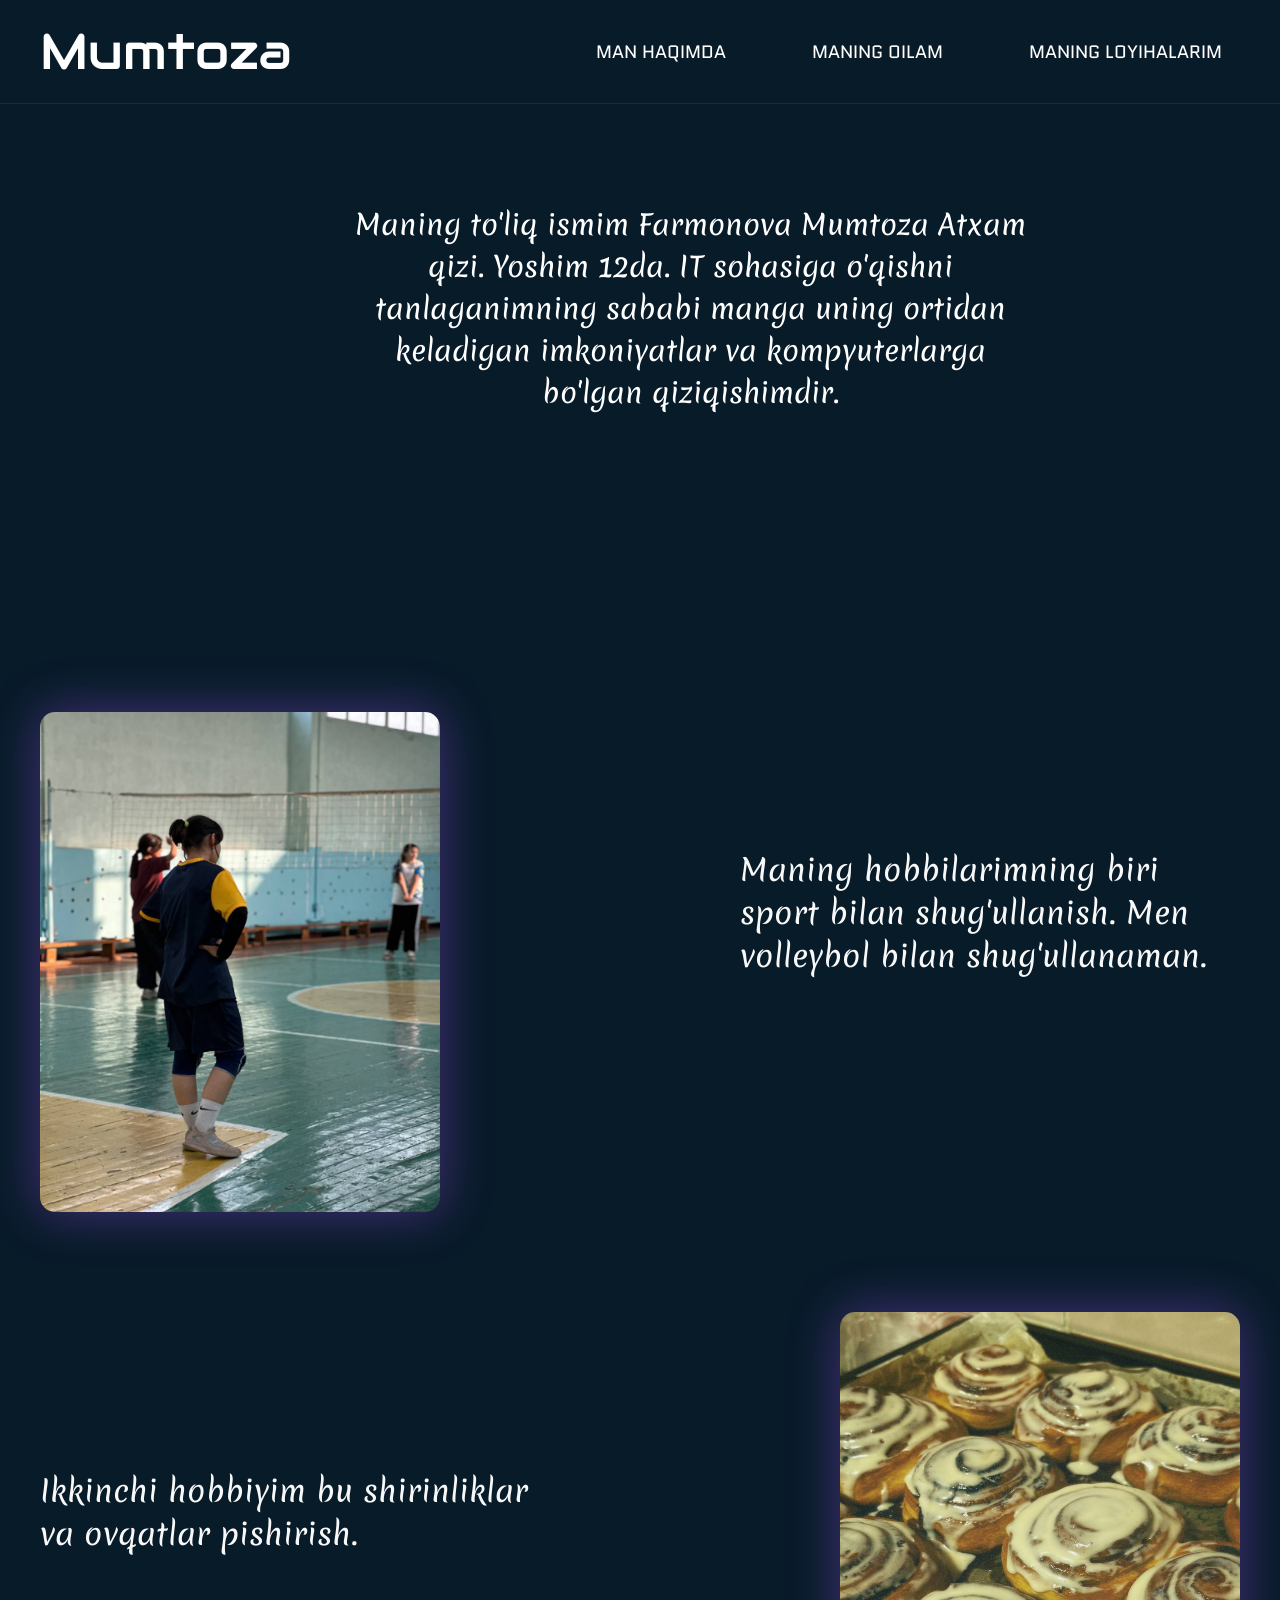
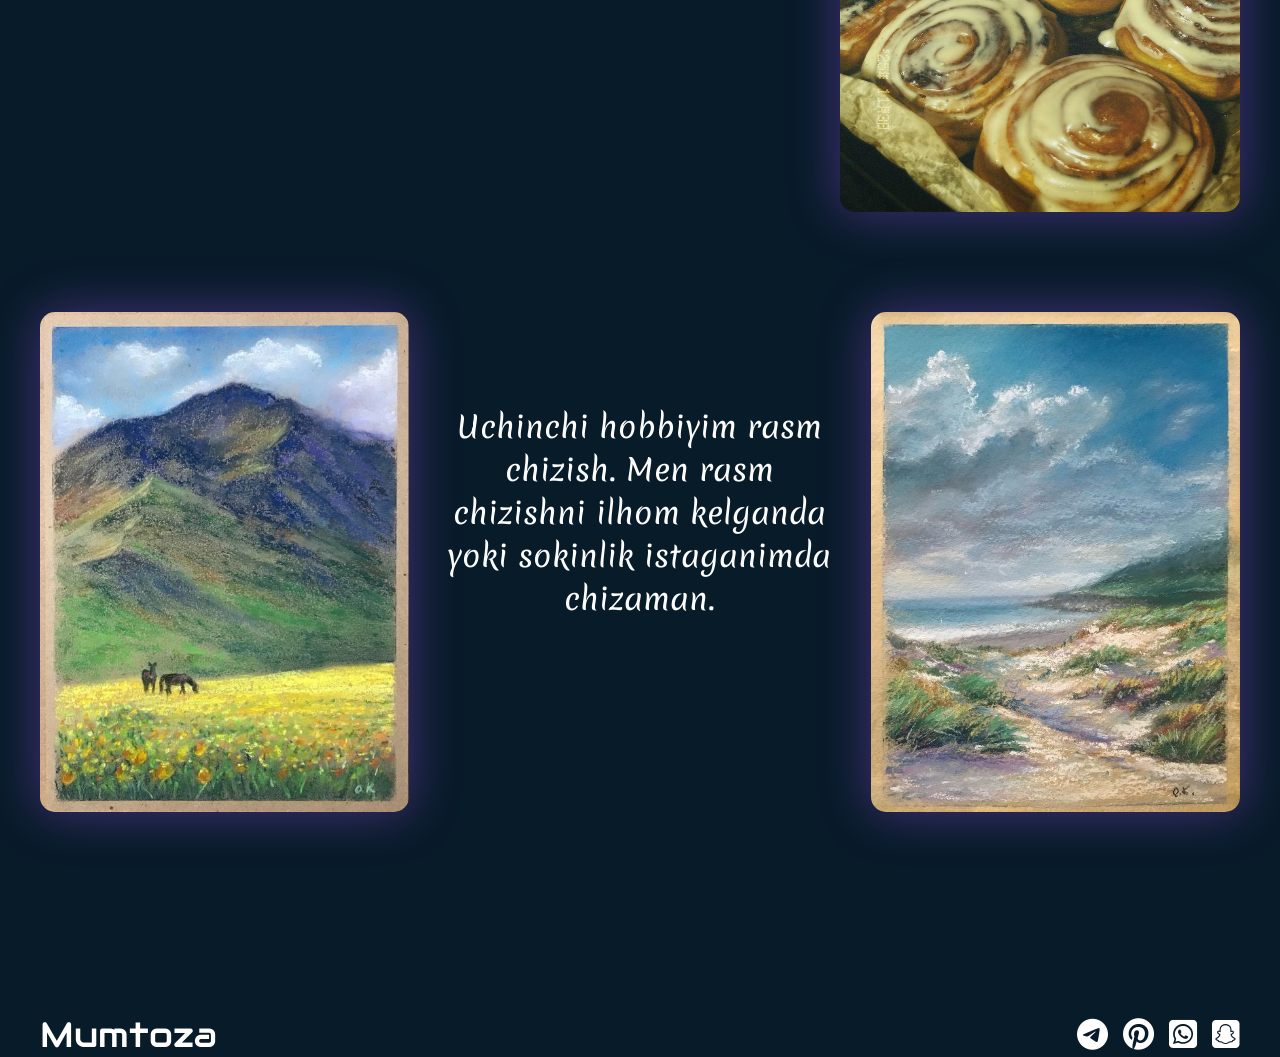
==== aboutme.html @ ce959ae4 "first commit" ====
<!DOCTYPE html>
<html lang="en">
<head>
<meta charset="UTF-8">
<meta name="viewport" content="width=device-width, initial-scale=1.0">
<title>Myself</title>

<link rel="preconnect" href="https://fonts.googleapis.com">
<link rel="preconnect" href="https://fonts.gstatic.com" crossorigin>

<link href="https://fonts.googleapis.com/css2?family=Audiowide&family=Merienda:wght@300..900&family=Quantico:wght@400;700&display=swap" rel="stylesheet">

<link rel="stylesheet" href="https://cdnjs.cloudflare.com/ajax/libs/font-awesome/6.7.2/css/all.min.css">

<link rel="stylesheet" href="https://cdnjs.cloudflare.com/ajax/libs/animate.css/4.1.1/animate.min.css">

<!-- AOS -->
<link href="https://unpkg.com/aos@2.3.4/dist/aos.css" rel="stylesheet">

<link rel="stylesheet" href="./aboutme.css">
</head>

<body>

<main>

<section class="section-one">

<header class="header">
<div class="container">
<div class="header-box">

<a class="logo animate__animated animate__fadeInLeft" href="/" data-aos="fade-right">
Mumtoza
</a>

<nav class="navbar">
<ul class="navbar-list animate__animated animate__fadeInRight" data-aos="fade-left">

<li class="navbar-item">
<a class="navbar-link" href="./index.html">MAN HAQIMDA</a>
</li>

<li class="navbar-item">
<a class="navbar-link" href="./familiy.html">MANING OILAM</a>
</li>

<li class="navbar-item">
<a class="navbar-link" href="./myproject.html">MANING LOYIHALARIM</a>
</li>

</ul>
</nav>

</div>
</div>
</header>


<section class="section-two">
<div class="container">

<div class="box-one" data-aos="fade-up">

<div class="bout-me-div">

<p class="bout-me">
Maning to'liq ismim Farmonova Mumtoza Atxam qizi. Yoshim 12da. IT sohasiga o'qishni tanlaganimning sababi manga uning ortidan keladigan imkoniyatlar va kompyuterlarga bo'lgan qiziqishimdir.
</p>

</div>

</div>

</div>
</section>

</section>


<section class="section-three">

<div class="container">

<div class="box-two">


<div class="my-hobby" data-aos="fade-right">

<img src="./src/voleybolll.jpg" width="400" height="500">

<div class="desc-of-me-hobby-div">

<p class="desc-of-me-hobby-text">
Maning hobbilarimning biri sport bilan shug'ullanish. Men volleybol bilan shug'ullanaman.
</p>

</div>

</div>



<div class="my-hobby" data-aos="fade-left">

<div class="desc-of-me-hobby-div">

<p class="desc-of-me-hobby-text">
Ikkinchi hobbiyim bu shirinliklar va ovqatlar pishirish.
</p>

</div>

<img src="./src/cinnamarol.png" width="400" height="500">

</div>



<div class="my-hobby" data-aos="zoom-in">

<img src="./src/picture1.png" width="400" height="500">

<div class="desc-of-me-hobby-div">

<p class="desc-of-me-hobby-text-other">
Uchinchi hobbiyim rasm chizish. Men rasm chizishni ilhom kelganda yoki sokinlik istaganimda chizaman.
</p>

</div>

<img src="./src/pictures2.png" width="400" height="500">

</div>


</div>

</div>

</section>

</main>



<footer class="site-footer">

<div class="container">

<div class="footer-box" data-aos="fade-up">

<div class="footer-top-box">

<a class="footer-logo">Mumtoza</a>

<ul class="footer-list">

<li class="footer-item">
<a class="footer-link"><i class="fa-brands fa-telegram fa-2x"></i></a>
</li>

<li class="footer-item">
<a class="footer-link"><i class="fa-brands fa-pinterest fa-2x"></i></a>
</li>

<li class="footer-item">
<a class="footer-link"><i class="fa-brands fa-square-whatsapp fa-2x"></i></a>
</li>

<li class="footer-item">
<a class="footer-link"><i class="fa-brands fa-square-snapchat fa-2x"></i></a>
</li>

</ul>

</div>

</div>

</div>

</footer>


<script src="https://unpkg.com/aos@2.3.4/dist/aos.js"></script>

<script>
AOS.init({
duration:1200,
once:true
});
</script>

</body>
</html>
---- aboutme.css ----
* {
box-sizing: border-box;
}

body,html{
  scroll-behavior: smooth;
}

body {
margin: 0;
background-color:#081b29 ;
color: white; 
}

img {
display: block;
}

.container {
width: 1240px;
margin-inline: auto;
padding-inline: 20px;
}

.section-one {
/* background-image: url("./src/formyself.png"); */
background-color: #081b29; 
/* background-repeat: no-repeat;
background-size: cover; */
padding-bottom: 170px;
}

.header{
  position: sticky;
  top: 0;
  z-index: 1000;
  background: #081b29;
  /* box-shadow: 0 4px 15px rgba(0,0,0,0.5); */
  border-bottom: 1px solid #1f2937;
}

.header-box {
  display: flex;
  justify-content: space-between;
  align-items: center;
  padding-block: 20px;
  }
  
  .logo {
  text-decoration-line: none;
  color: rgb(255, 255, 255);
  font-family: "Audiowide";
  font-size: 50px;
  }
  
  .navbar-list {
  list-style-type: none;
  display: flex;
  gap: 50px;
  padding: 0;
  }
  
  .navbar-link {
  text-decoration-line: none;
  color: white;
  font-family: "Quantico";
  font-size: 18px;
  /* border: 1px solid rgba(255,255,255,0.3); */
  border-radius: 10px;
  padding: 8px 18px;
  transition: 0.4s;
  }
  
  .navbar-link:hover {
    color: #0ef;
  /* background-color: transparent; */
  /* border-color: #4ade80; */
  /* box-shadow: 0 0 15px rgba(74, 175, 222, 0.4); */
  /* color: #ffffff; */
  }


.bout-me-div {
width: 700px;
text-align: center;
margin-left: 300px;
margin-top: 100px;
}

.bout-me {
font-family: "Merienda";
color: #fff;
font-size: 28px;
line-height: 1.5;
}

.my-hobby {
display: flex;
justify-content: space-between;
align-items: center;
}

.desc-of-me-hobby-div {
width: 500px;
}

.desc-of-me-hobby-text {
font-family: "Merienda";
font-size: 30px;
color: #f8f8f8;
}

.desc-of-me-hobby-text-other {
font-family: "Merienda";
font-size: 30px;
color: #fcfcfc;
text-align: center;
width: 400px;
margin-left: 30px;
}

img {
margin-top: 100px;
border-radius: 15px;
box-shadow: 0 0 50px rgba(168, 85, 247, 0.4); 
transition: 0.5s;
}

img:hover {
transform: scale(1.05);
box-shadow: 0 0 80px rgba(56, 189, 248, 0.5);
}

/* .site-footer {
  background-image: url("./src/footer.png");
  } */
  
  .footer-top-box {
    display: flex;
    justify-content: space-between;
    align-items: center;
    margin-top: 200px;
    }
    
    .footer-logo {
    text-decoration-line: none;
    font-family: "Audiowide";
    font-size: 35px;
    }
    
    .footer-list {
    list-style-type: none;
    text-decoration-line: none;
    display: flex;
    color: #f3f3f3;
    font-family: "Audiowide";
    gap: 15px;
    margin: 0;
    padding: 0;
    }

.footer-list-two {
display: flex;
justify-content: space-between;
list-style-type: none;
} 

.footer-list i {
  color: white;
  transition: 0.3s;
}

.footer-list i:hover {
  color: #0ef;
}

.link {
text-decoration-line: none;
font-weight: 500;
font-family: "Quantico";
}
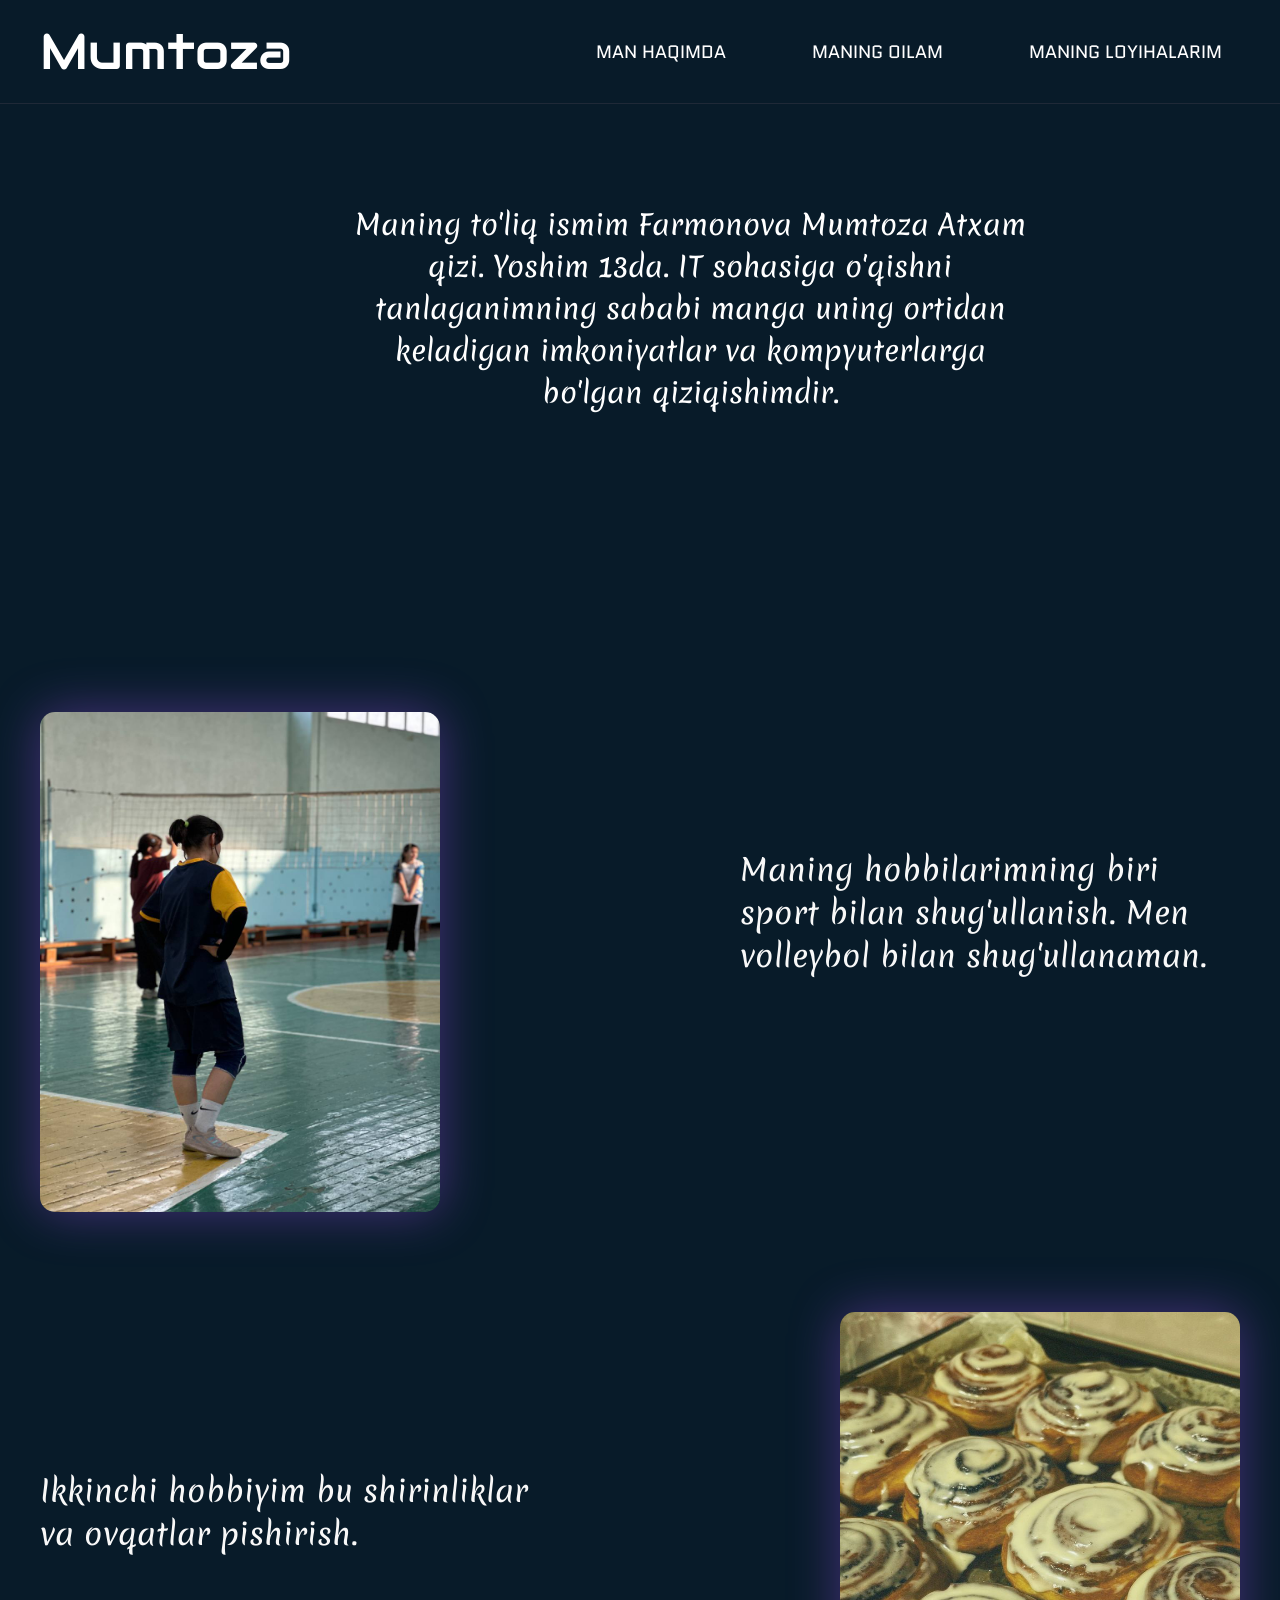
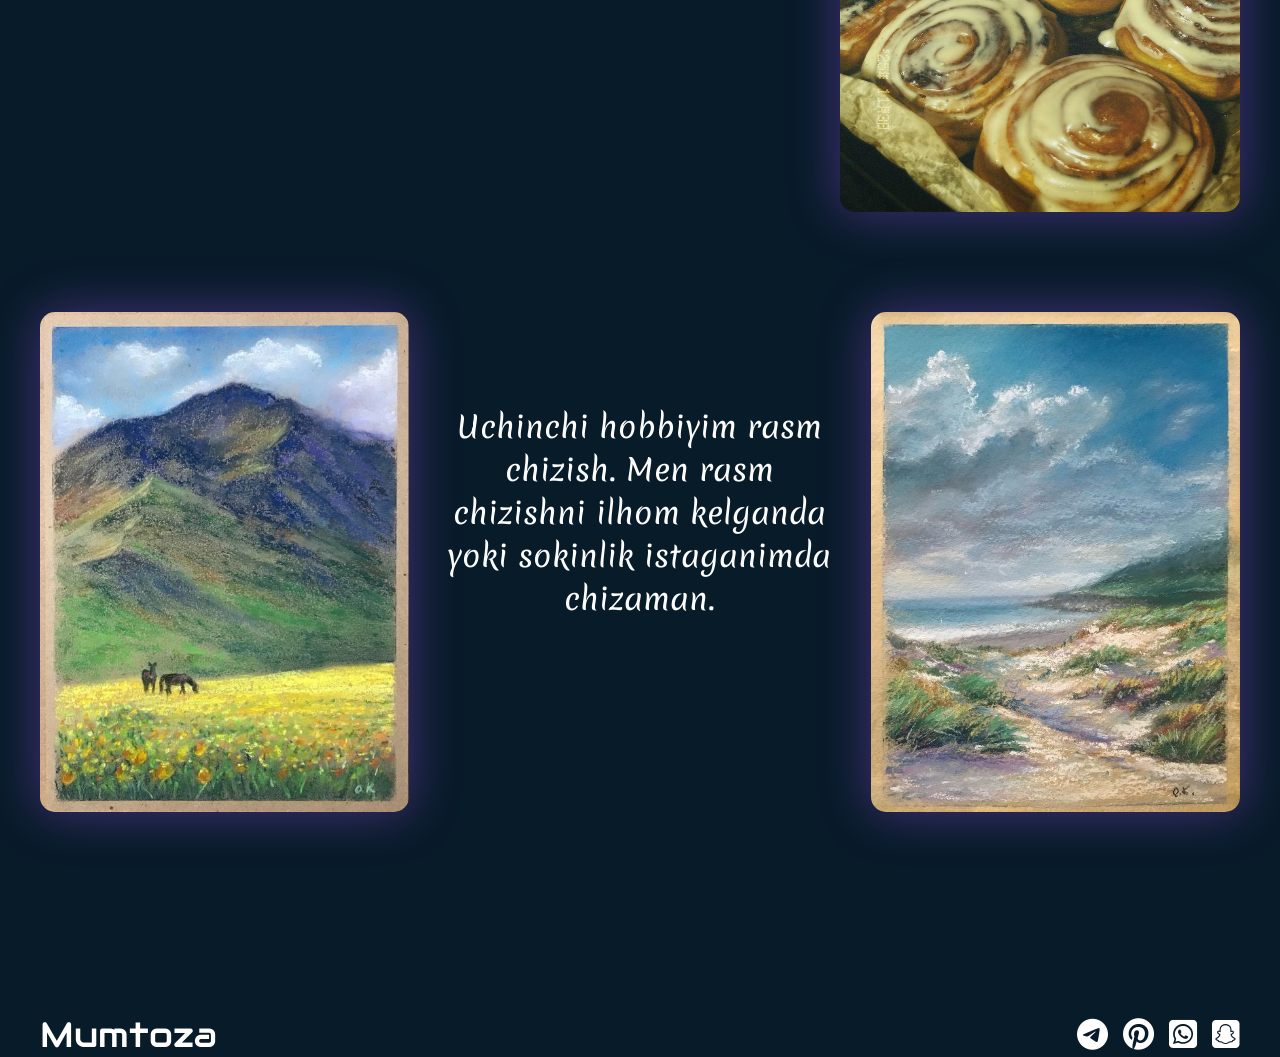
==== commit 05675d9d: "second commit" ====
--- a/aboutme.html
+++ b/aboutme.html
@@ -65,7 +65,7 @@
 <div class="bout-me-div">
 
 <p class="bout-me">
-Maning to'liq ismim Farmonova Mumtoza Atxam qizi. Yoshim 12da. IT sohasiga o'qishni tanlaganimning sababi manga uning ortidan keladigan imkoniyatlar va kompyuterlarga bo'lgan qiziqishimdir.
+Maning to'liq ismim Farmonova Mumtoza Atxam qizi. Yoshim 13da. IT sohasiga o'qishni tanlaganimning sababi manga uning ortidan keladigan imkoniyatlar va kompyuterlarga bo'lgan qiziqishimdir.
 </p>
 
 </div>
